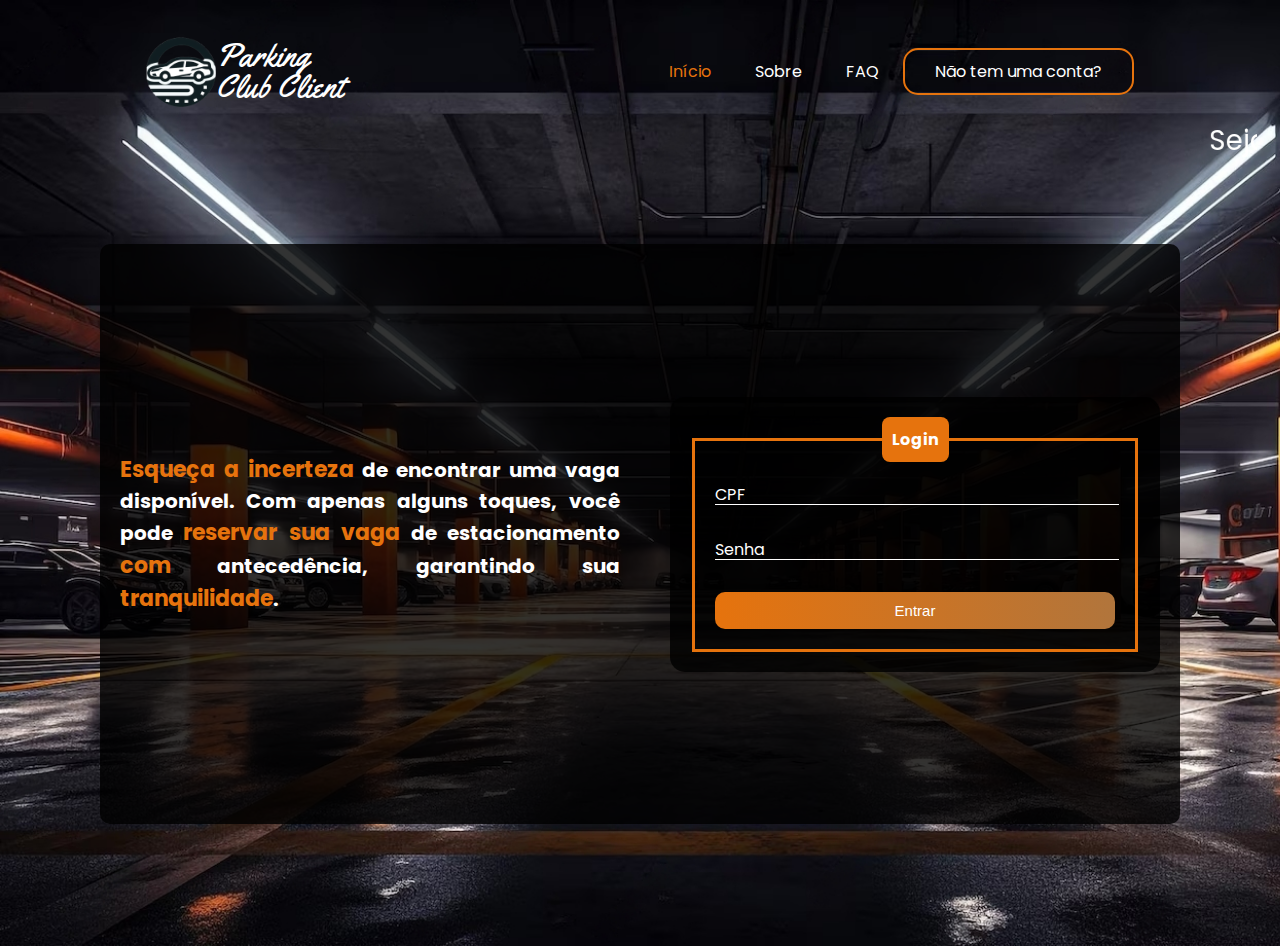
==== index.html @ 62a2fac0 "Primeiro commit referente a criação da criação da apresentação do sistema, validação de login e vali" ====
<!DOCTYPE html>
<html lang="pt-BR">
<head>
    <meta charset="UTF-8">
    <meta name="viewport" content="width=device-width, initial-scale=1.0">
    <link href="./styles/style.css" rel="stylesheet">
    <link rel="stylesheet" href="./styles/media.css">
    <link rel="stylesheet" href="./styles/cadastroUsuario.css">
    <title>Home</title>
</head>
<body>

    <!-- Logo da empresa -->
    <header>
        <img src="./componentes/images/parkingClubLogo.png" alt="Logo da empresa Parking Club">
        <div id="title">
            <h1>Parking</h1>
            <h1>Club Client</h1>
        </div>

        <!-- Menu de navegação -->
        <ul>
            <a href="./index.html" style="color: rgb(230, 115, 13);"><li> Início</li></a>
            <a href="./paginaSobre/sobre.html"><li>Sobre</li></a>
            <a href="./paginaFAQ/faqIndex.html"><li>FAQ</li></a>
            <a href="./cadastroUsuario.html" id="inscreva-se-btn"><li>Não tem uma conta?</li></a>
        </ul>
    </header>

    <!-- Texto flutuante de apresentação da empresa -->
    <div style="text-align: center;"><big
        style="color: rgb(255, 255, 255);"><big><big><marquee>Seja Bem vindo ao Parking Club, seu sistema preferido de Gerência de Estacionamento! </marquee></big></big></big></big></big></big>
    </div>

    <!-- Informações e Login -->
    <div class="container-main">
        <main class="container-principal">
            <div class="container-principal__apresentacao">
                <p>
                    <span class="test">Esqueça a incerteza</span> de encontrar uma vaga disponível. Com apenas alguns toques, você pode <span class="test">reservar sua vaga</span> de estacionamento <span class="test">com</span> antecedência, garantindo sua <span>tranquilidade</span>.
                </p>
            </div>

            <div class="container-principal__login">
                <!--Aqui está o código HTML do formulário de login-->
                <div class="box">
                    <form action="login_usuario.php" method="post">
                        <fieldset>
                            <legend><b>Login</b></legend>                    

                            <div class="inputBox">
                                <input type="text" name="cpf" id="cpf" class="inputUser" required>
                                <label for="cpf" class="labelInput">CPF</label>
                            </div>

                            <div class="inputBox">
                                <input type="password" name="senha" id="senha" class="inputUser" required>
                                <label for="senha" class="labelInput">Senha</label>
                            </div>
                            
                <!--Aqui terminar a parte do nome e email-->
                            <input type="submit" id="submit" value="Entrar">
                        </fieldset>
                    </form>
                </div>
        </div>
        </main>
</div>
</body>
</html>
---- styles/style.css ----
@import url('https://fonts.googleapis.com/css2?family=Yellowtail&display=swap');

:root{
    --cor-principal: white;
    --cor-links: rgb(230, 115, 13);
    --fonte-principal: poppinsregular;
}

body{
    background-image: url("../componentes/images/backgroundHome.png");
    background-repeat: no-repeat;
    background-repeat: repeat-y;
    background-size: cover;
    color: var(--cor-principal);
    font-family: var(--fonte-principal);
    height: 100vh;
    padding: 15px;
}

header img{
    width: 70px;
    height: auto;
}

header{
    display: flex;
    flex-direction: row;
    align-items: center;
    justify-content: center;
    padding: 0px 10% 0px 10%;
}

#title{
    flex-direction: column;
    line-height: 10px;
    font-family: "Yellowtail", cursive;
    font-weight: 400;
    font-style: normal;
}

li{
    display: inline-block;
    margin: 20px;
}

ul{
    text-align: center;
    margin-left: auto;
}

a{
    color: var(--cor-principal);
}

a:hover{
    color: var(--cor-links);
    transition: 0.3s all ;
}

#inscreva-se-btn{
    border: 2px solid var(--cor-links);
    padding: 10px;
    border-radius: 15px;
}

#inscreva-se-btn:hover{
    background-color: var(--cor-links);
    color: white;
}

h1{
    font-weight: 200;
}

p{
    line-height: 20px;
    max-width: 500px;
    font-family: 'Poppins', sans-serif;
    font-size: 20px;
    line-height: 1.5;
}

.container-main{
    height: 80vh;
    display: flex;
    justify-content: center;
    align-items: center;
}

.container-principal{
    background-color: rgba(0, 0, 0, 0.8);
    border-radius: 10px;
    height: 60vh;
    display: flex;
    gap: 50px;
    align-items: center;
    justify-content: center;
    padding: 20px;
}

.container-principal__apresentacao > p{
    font-weight: bold;
    text-align: justify;
}

.container-principal__apresentacao > p > span {
    color: var(--cor-links);
    font-weight: bold;
    font-size: 22px;
}

.container-principal__apresentacao > p > span:hover {
    color: rgb(93, 58, 233);
    transition: 1s;
}

@media (max-width: 700px) {
    .container-main{
        height: 65vh;
        display: flex;
        justify-content: center;
        align-items: center;
    }

    .container-principal{
        display: flex;
        flex-direction: column;
        gap: 1px;
    }

    marquee{
        display: none;
    }

    p{
        line-height: 20px;
        max-width: 400px;
        font-family: 'Poppins', sans-serif;
        font-size: 16px;
        line-height: 1.5;
    }

    .container-principal{
        margin: 0px 40px 0px 40px;
        padding: 0px 20px 0px 20px;
    }

    .container-principal__apresentacao > p > span {
        color: var(--cor-links);
        font-weight: bold;
        font-size: 18px;
    }
}
---- styles/media.css ----
@media screen and (max-width: 760px){
   
    header{
        flex-direction: column;
    }

    main{
        flex-direction: column;
    }

    h2{
        font-size: 38px;
    }
    form{
        margin: 0 auto;
        width: 100%;
    }

    input{
        align-self: center;
    }

    img{
        display: none;
    }

    ul{
        text-align: center;
    }
}
---- styles/cadastroUsuario.css ----
@import url('https://fonts.googleapis.com/css2?family=Yellowtail&display=swap');
@import url('https://fonts.googleapis.com/css2?family=Poppins:ital,wght@0,100;0,200;0,300;0,400;0,500;0,600;0,700;0,800;0,900;1,100;1,200;1,300;1,400;1,500;1,600;1,700;1,800;1,900&display=swap');

:root{
    --cor-secundaria: rgb(230, 115, 13);
    --fonte-principal: poppinsregular;
}

body{
    background-image: url("../componentes/images/backgroundHome.png");
    font-family: 'Poppins', sans-serif;
}
.container{
    height: 80vh;
    box-sizing: content-box;
    width: 100%;
    display: flex;
    align-items: center;
    justify-content: center;
}
.box{ 
    color: white;
    width: 50vh;
    padding: 20px;
    background-color: rgba(0, 0, 0, 0.8);
    border-radius: 15px;
    display: flex;
    flex-direction: column;
}

.box > h1 {
    text-align: center;
}

fieldset{
    border: 3px solid var(--cor-secundaria);
    display: flex;
    flex-direction: column;
    gap: 30px;
    padding: 20px;
}
legend{
    border: 0px solid violet;
    padding: 10px;
    text-align: center;
    background-color: var(--cor-secundaria);
    border-radius: 8px;
}
.inputBox{
    position: relative;
}
.inputUser{
    background: none;
    border: none;
    border-bottom: 1px solid white;
    outline: none;
    font-size: 15px;
    color: white;
    font-size: 15px; 
    width: 100%;
    letter-spacing: 2px;
    
}
.labelInput{
    position: absolute;
    top: 0px;
    left: 0px;
    pointer-events: none;
    transition: .5s;
}
.inputUser:focus ~ .labelInput, .inputUser:valid ~ .labelInput{
    top: -20px;
    left: 0px;
    color: var(--cor-secundaria);
    font-size: 12px;
}

#submit{
    background-image: linear-gradient(to right, var(--cor-secundaria), rgb(177, 117, 60));
    width: 100%;
    border: none;
    padding: 10px;
    color: white;
    font-size: 15px;
    cursor: pointer;
    border-radius: 10px;   
}
#submit:hover{
    background-image: linear-gradient(to right, rgb(201, 114, 14), rgb(99, 112, 16));
}

.userType{
    text-align: center;
}

select {
    padding: 2px;
    font-size: 14px;
    border: 1px solid #ccc;
    border-radius: 5px;
    background-color: transparent;
    color: #ffffff;
    margin-left: 10px;
}

option {
    text-align: center;
    background-color: #fff;
    color: #333;
}

@media (max-width: 700px) {
    .box{
        background-color: none;
    }
}
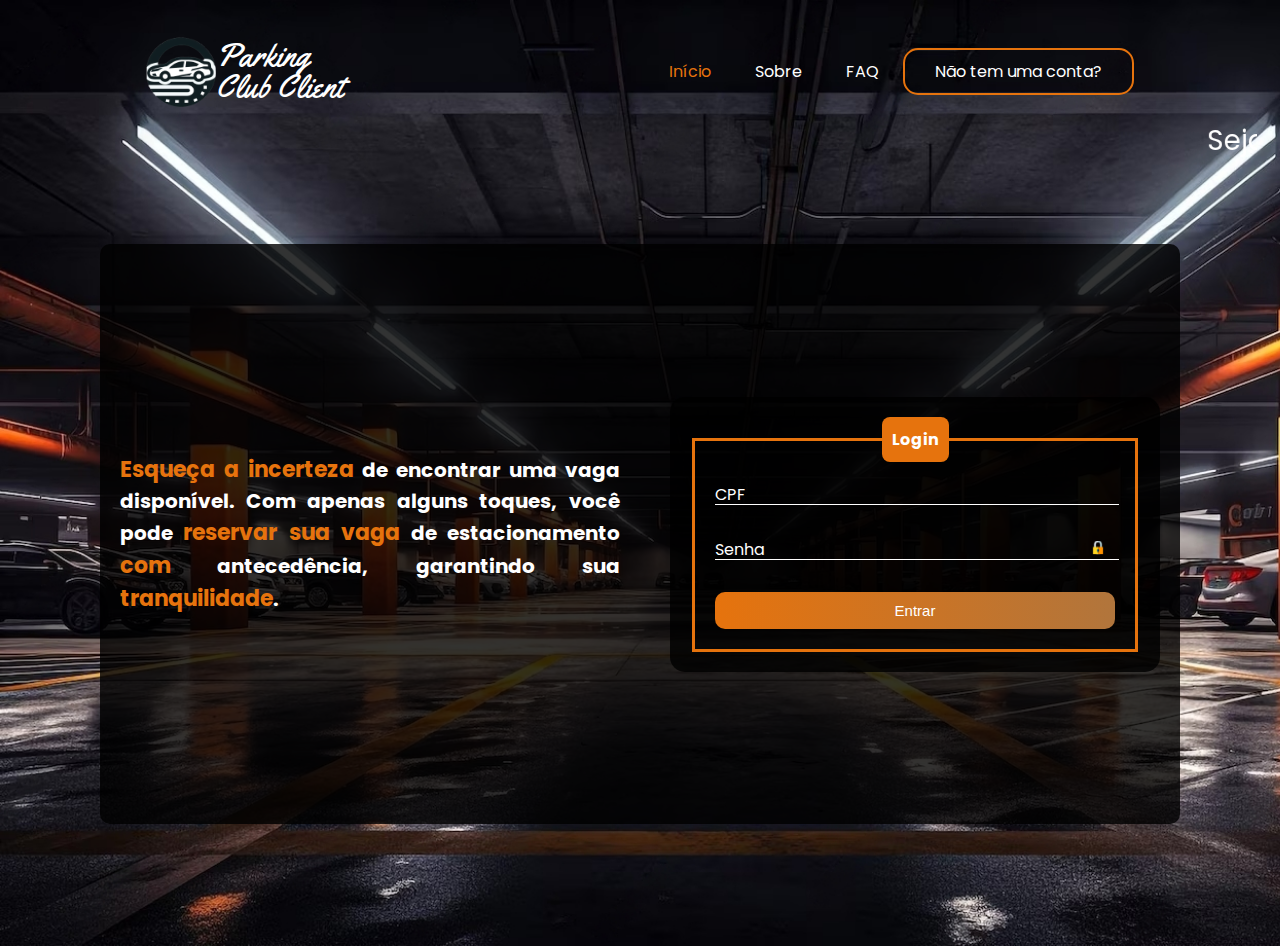
==== commit 844da94a: "Implementando script para exibir senha caso user clique no cadeado" ====
--- a/index.html
+++ b/index.html
@@ -56,6 +56,7 @@
                             <div class="inputBox">
                                 <input type="password" name="senha" id="senha" class="inputUser" required>
                                 <label for="senha" class="labelInput">Senha</label>
+                                <i class="show-password-icon" onclick="togglePasswordVisibility('senha', this)"><img src="./componentes/images/cadeado.svg" alt="Cadeado fechado"></i>
                             </div>
                             
                 <!--Aqui terminar a parte do nome e email-->
@@ -66,5 +67,20 @@
         </div>
         </main>
 </div>
+
+<script>
+    function togglePasswordVisibility(fieldId, icon) {
+        var field = document.getElementById(fieldId);
+        if (field.type === "password") {
+            // Exibir a senha
+            field.type = "text";
+            icon.innerHTML = '<img src="./componentes/images/desbloquear.svg" alt="Cadeado fechado">';
+        } else {
+            // Ocultar a senha
+            field.type = "password";
+            icon.innerHTML = '<img src="./componentes/images/cadeado.svg" alt="Cadeado aberto">';
+        }
+    }
+</script>
 </body>
 </html>--- a/styles/style.css
+++ b/styles/style.css
@@ -114,6 +114,14 @@
     transition: 1s;
 }
 
+.show-password-icon {
+    position: absolute;
+    right: 10px;
+    top: 50%;
+    transform: translateY(-50%);
+    cursor: pointer;
+}
+
 @media (max-width: 700px) {
     .container-main{
         height: 65vh;
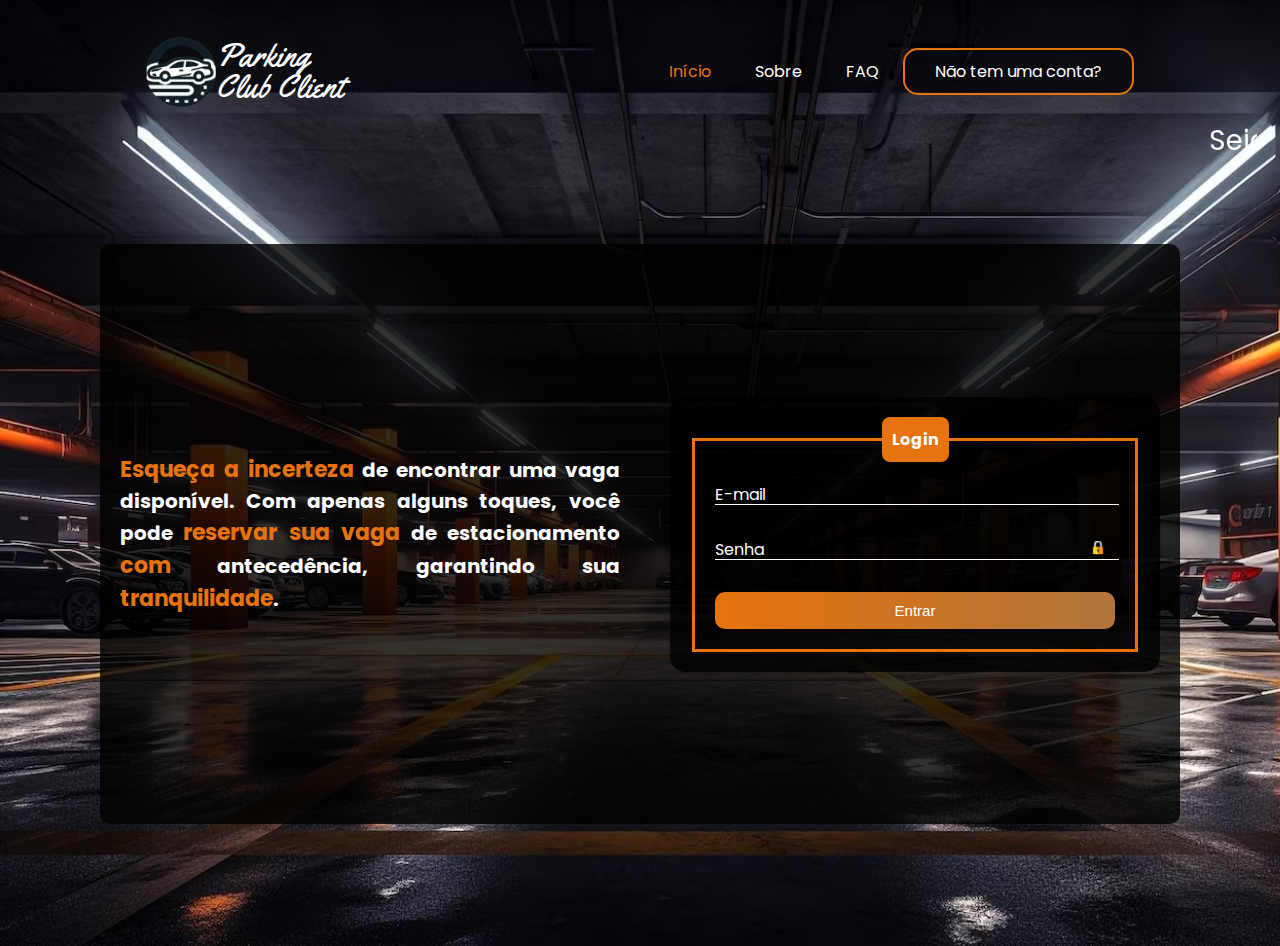
==== commit ff98ccdf: "Alterando input do login de CPF para email passando a variável  para a tela do cliente através da UR" ====
--- a/index.html
+++ b/index.html
@@ -49,14 +49,14 @@
                             <legend><b>Login</b></legend>                    
 
                             <div class="inputBox">
-                                <input type="text" name="cpf" id="cpf" class="inputUser" required>
-                                <label for="cpf" class="labelInput">CPF</label>
+                                <input type="email" name="email" id="email" class="inputUser" required>
+                                <label for="email" class="labelInput">E-mail</label>
                             </div>
 
                             <div class="inputBox">
                                 <input type="password" name="senha" id="senha" class="inputUser" required>
                                 <label for="senha" class="labelInput">Senha</label>
-                                <i class="show-password-icon" onclick="togglePasswordVisibility('senha', this)"><img src="./componentes/images/cadeado.svg" alt="Cadeado fechado"></i>
+                                <i class="show-password-icon" onclick="visibilidadeDaSenha('senha', this)"><img src="./componentes/images/cadeado.svg" alt="Cadeado fechado"></i>
                             </div>
                             
                 <!--Aqui terminar a parte do nome e email-->
@@ -66,21 +66,20 @@
                 </div>
         </div>
         </main>
-</div>
-
-<script>
-    function togglePasswordVisibility(fieldId, icon) {
-        var field = document.getElementById(fieldId);
-        if (field.type === "password") {
-            // Exibir a senha
-            field.type = "text";
-            icon.innerHTML = '<img src="./componentes/images/desbloquear.svg" alt="Cadeado fechado">';
-        } else {
-            // Ocultar a senha
-            field.type = "password";
-            icon.innerHTML = '<img src="./componentes/images/cadeado.svg" alt="Cadeado aberto">';
+    </div>
+    <script>
+        function visibilidadeDaSenha(fieldId, icon) {
+            var field = document.getElementById(fieldId);
+            if (field.type === "password") {
+                // Exibir a senha
+                field.type = "text";
+                icon.innerHTML = '<img src="./componentes/images/desbloquear.svg" alt="Cadeado fechado">';
+            } else {
+                // Ocultar a senha
+                field.type = "password";
+                icon.innerHTML = '<img src="./componentes/images/cadeado.svg" alt="Cadeado aberto">';
+            }
         }
-    }
-</script>
+    </script>
 </body>
 </html>